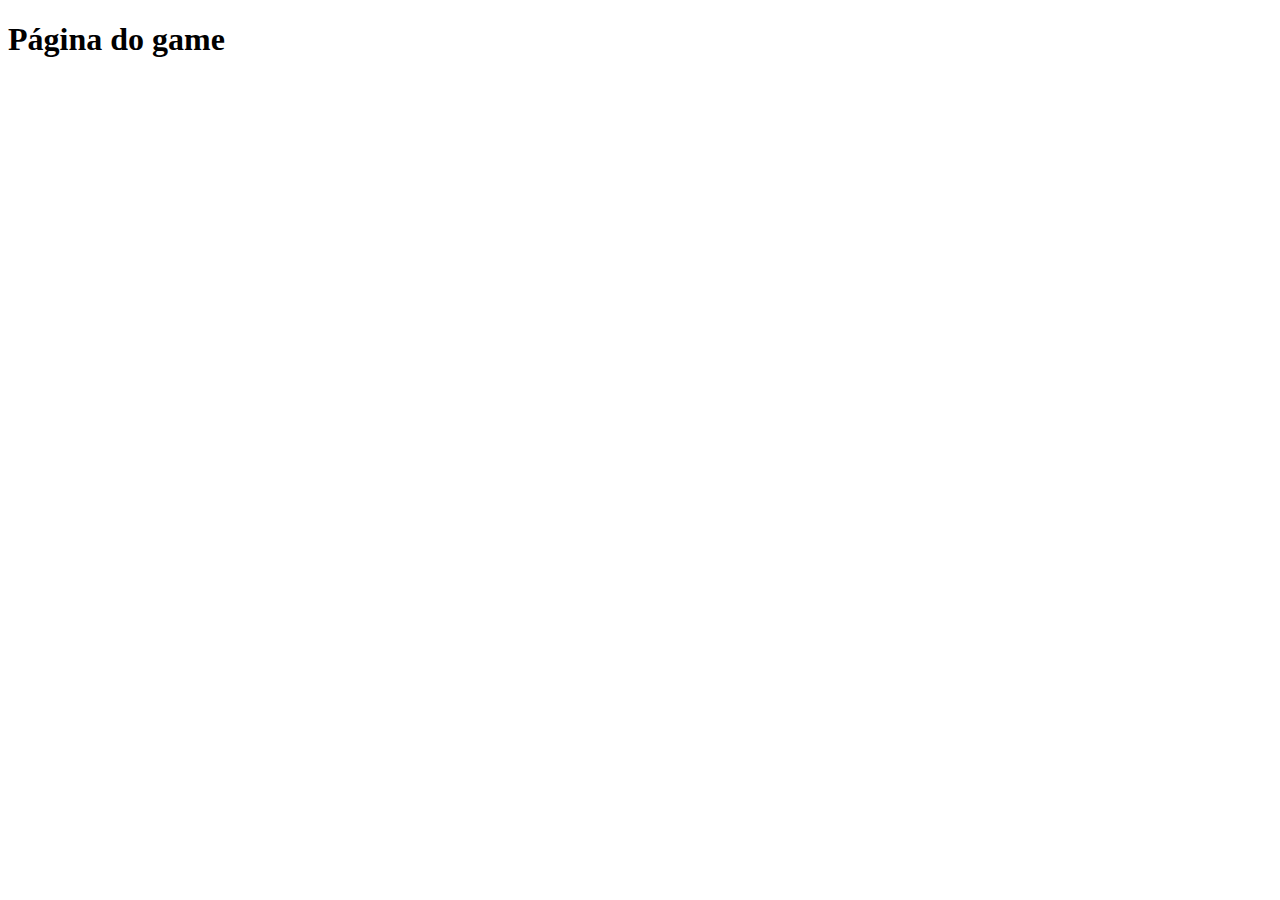
==== pages/game.html @ 74123a51 "login concluido" ====
<!DOCTYPE html>
<html lang="pt-br">
<head>
    <meta charset="UTF-8">
    <meta http-equiv="X-UA-Compatible" content="IE=edge">
    <meta name="viewport" content="width=device-width, initial-scale=1.0">

    <title>Jogo da Memória</title>

</head>
<body>

    <h1>Página do game</h1>
    
</body>
</html>
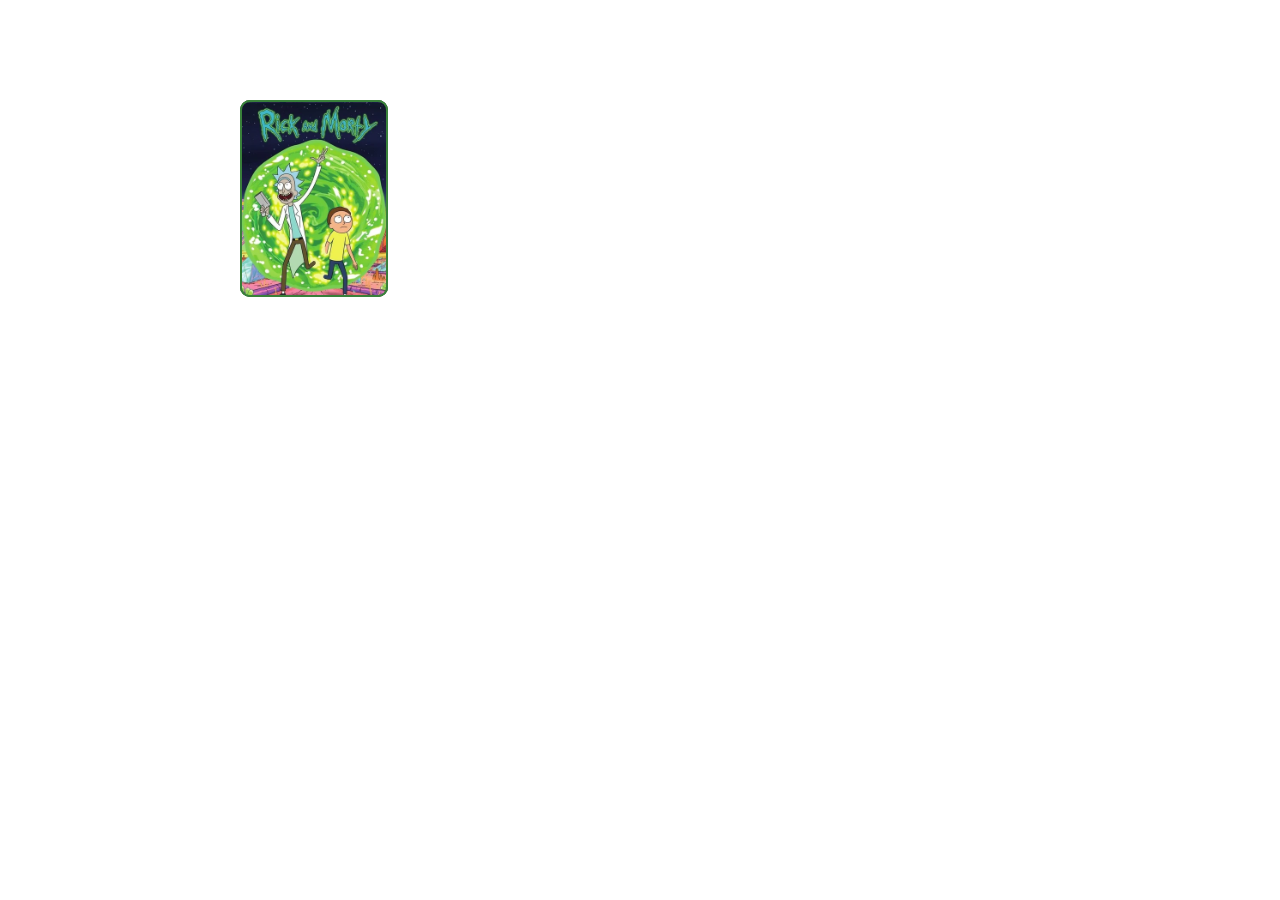
==== commit 6a2ed617: "criação das cartas" ====
--- a/pages/game.html
+++ b/pages/game.html
@@ -5,12 +5,17 @@
     <meta http-equiv="X-UA-Compatible" content="IE=edge">
     <meta name="viewport" content="width=device-width, initial-scale=1.0">
 
+    <link rel="stylesheet" href="../css/reset.css">
+    <link rel="stylesheet" href="../css/game.css">
+
+    <script defer src="../js/game.js"></script>
+
     <title>Jogo da Memória</title>
 
 </head>
 <body>
 
-    <h1>Página do game</h1>
+    <div class="grid"></div>
     
 </body>
 </html>--- a/css/game.css
+++ b/css/game.css
@@ -0,0 +1,42 @@
+.grid {
+    display: grid;
+    grid-template-columns: repeat(5, 1fr);
+    gap: 15px;
+    width: 100%;
+    max-width: 800px; 
+    margin: 100px auto;
+}
+
+.card {
+    aspect-ratio: 3/4;
+    width: 100%; 
+    background-color: #333;
+    border-radius: 10px;
+    position: relative;
+    transition: all 400ms ease;
+    transform-style: preserve-3d;
+}
+
+.face {
+    width: 100%;
+    height: 100%;
+    position: absolute;
+    background-size: cover;
+    background-position: center;
+    border-radius: 10px;
+    border: 2px solid #39813a;
+}
+
+.front {
+    background-image: url('../images/beth.png');
+    transform: rotateY(180deg);
+}
+
+.back {
+    background-image: url('../images/back.png'); 
+    backface-visibility: hidden; 
+}
+
+.card:hover {
+    transform: rotateY(180deg);
+}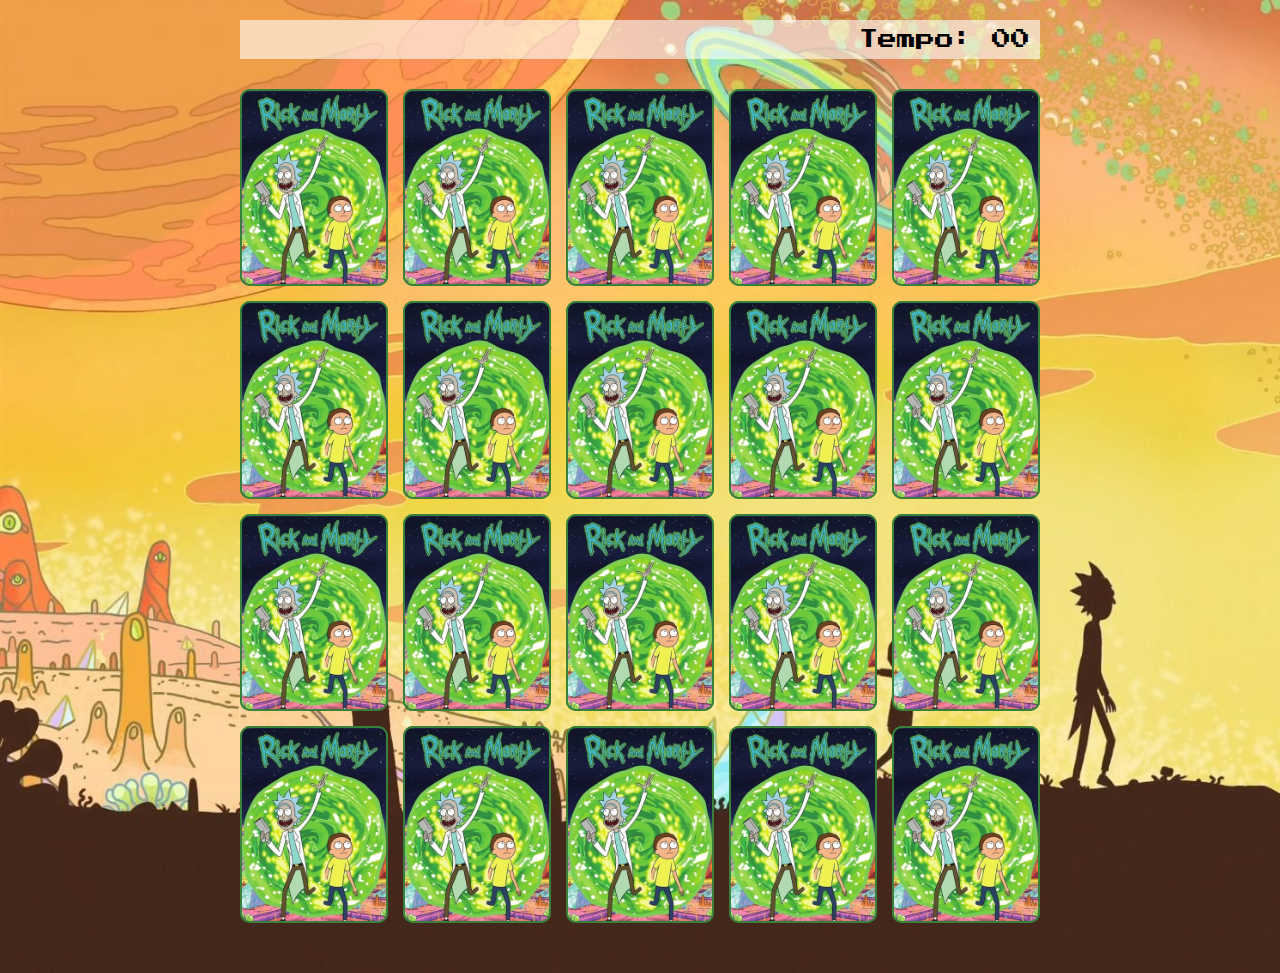
==== commit 4d0df0a0: "quase acabando" ====
--- a/pages/game.html
+++ b/pages/game.html
@@ -15,7 +15,16 @@
 </head>
 <body>
 
-    <div class="grid"></div>
+    <main>
+
+        <header>
+            <span class="player"></span>
+            <span>Tempo: <span class="timer">00</span></span>
+        </header>
+    
+        <div class="grid"></div>
+
+    </main>
     
 </body>
 </html>--- a/css/game.css
+++ b/css/game.css
@@ -1,16 +1,39 @@
+main {
+    display: flex;
+    flex-direction: column;
+    width: 100%;
+    background-image: url('../images/bg.jpg');
+    background-size: cover;
+    min-height: 100vh;
+    align-items: center;
+    justify-content: center;
+    padding: 20px 20px 50px;
+}
+
+header {
+    display: flex;
+    align-items: center;
+    justify-content: space-between;
+    background-color: rgba(255, 255, 255, 0.6);
+    font-size: 1.2em;
+    width: 100%;
+    max-width: 800px;
+    padding: 10px;
+    margin: 0 0 30px;
+}
+
 .grid {
     display: grid;
     grid-template-columns: repeat(5, 1fr);
     gap: 15px;
     width: 100%;
     max-width: 800px; 
-    margin: 100px auto;
+    margin: 0 auto;
 }
 
 .card {
     aspect-ratio: 3/4;
-    width: 100%; 
-    background-color: #333;
+    width: 100%;  
     border-radius: 10px;
     position: relative;
     transition: all 400ms ease;
@@ -25,18 +48,24 @@
     background-position: center;
     border-radius: 10px;
     border: 2px solid #39813a;
+    transition: all 800ms ease;
 }
 
-.front {
-    background-image: url('../images/beth.png');
+.front { 
     transform: rotateY(180deg);
 }
 
 .back {
     background-image: url('../images/back.png'); 
     backface-visibility: hidden; 
+    cursor: pointer;
 }
 
-.card:hover {
+.reveal-card {
     transform: rotateY(180deg);
+} 
+
+.disabled-card {
+    filter: saturate(0);
+    opacity: 0.5;
 }